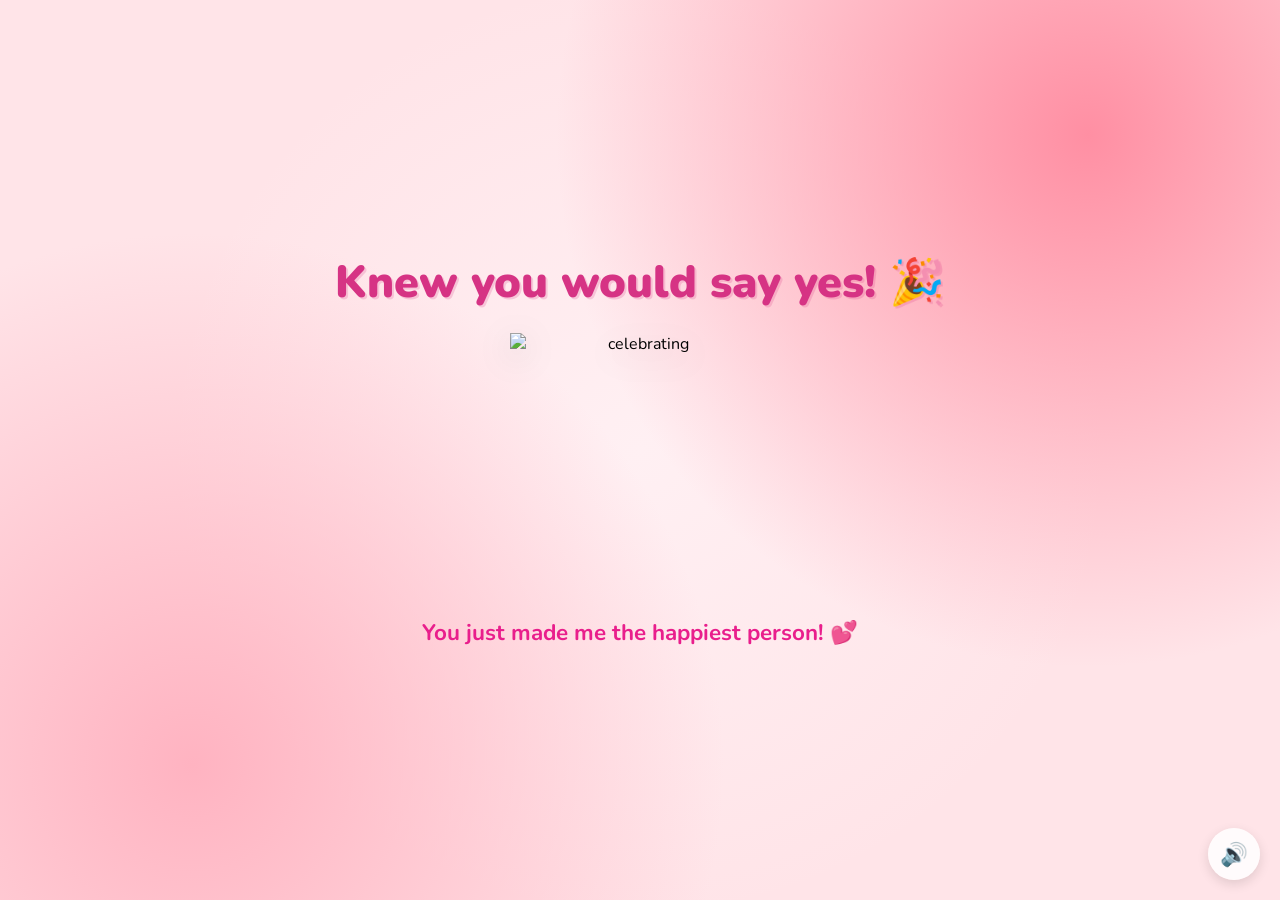
==== yes.html @ 76525b05 "Create yes.html" ====
<!DOCTYPE html>
<html lang="en">
<head>
    <meta charset="UTF-8">
    <meta name="viewport" content="width=device-width, initial-scale=1.0">
    <title>Yay! 🎉</title>
    <link rel="preconnect" href="https://fonts.googleapis.com">
    <link href="https://fonts.googleapis.com/css2?family=Nunito:wght@400;700;800;900&display=swap" rel="stylesheet">
    <link rel="stylesheet" href="style.css">
    <script src="https://cdn.jsdelivr.net/npm/canvas-confetti@1.9.2/dist/confetti.browser.min.js"></script>
</head>
<body>
    <div class="hearts-bg"></div>

    <div class="container yes-container">
        <h1 class="yes-title">Knew you would say yes! 🎉</h1>

        <div class="gif-container">
            <img id="cat-gif" src="https://media.tenor.com/eNHbizSfVb0AAAAj/lovemode-cute.gif" alt="celebrating">
        </div>

        <p class="yes-message">You just made me the happiest person! 💕</p>
    </div>

    <audio id="bg-music" loop>
        <source src="music/beabadoobee - Glue Song (Lyrics).mp3" type="audio/mpeg">
    </audio>

    <button id="music-toggle" onclick="toggleMusic()" title="Toggle music">🔊</button>

    <script src="yes-script.js"></script>
</body>
</html>
---- style.css ----
* {
    margin: 0;
    padding: 0;
    box-sizing: border-box;
}

body {
    background-color: #FFE4E8;
    font-family: 'Nunito', sans-serif;
    min-height: 100vh;
    display: flex;
    justify-content: center;
    align-items: center;
    overflow: hidden;
    background-image:
        radial-gradient(circle at 15% 85%, #ffb3c1 0%, transparent 40%),
        radial-gradient(circle at 85% 15%, #ff8fa3 0%, transparent 40%),
        radial-gradient(circle at 50% 50%, #fff0f3 0%, transparent 60%);
}

/* Floating hearts background */
.hearts-bg {
    position: fixed;
    top: 0; left: 0; right: 0; bottom: 0;
    pointer-events: none;
    z-index: 0;
    overflow: hidden;
}

.hearts-bg::before,
.hearts-bg::after {
    content: '💕 💗 💖 💝 💓';
    position: absolute;
    font-size: 1.5rem;
    opacity: 0.15;
    animation: floatHearts 12s linear infinite;
    white-space: nowrap;
    top: 100%;
    left: 10%;
}

.hearts-bg::after {
    animation-delay: 6s;
    left: 60%;
    content: '💗 💕 💓 💖 💝';
}

@keyframes floatHearts {
    from { transform: translateY(0); opacity: 0.15; }
    to { transform: translateY(-110vh); opacity: 0; }
}

.container {
    position: relative;
    z-index: 1;
    text-align: center;
    padding: 40px 20px;
}

h1 {
    font-size: 2.4rem;
    color: #d63384;
    font-weight: 900;
    margin-bottom: 20px;
    text-shadow: 2px 2px 0px rgba(214, 51, 132, 0.2);
    animation: wiggle 2s ease-in-out infinite;
}

@keyframes wiggle {
    0%, 100% { transform: rotate(-1deg); }
    50% { transform: rotate(1deg); }
}

.gif-container {
    margin: 20px auto;
    display: flex;
    justify-content: center;
}

#cat-gif {
    width: 200px;
    height: 200px;
    object-fit: contain;
    filter: drop-shadow(0 8px 16px rgba(0,0,0,0.15));
    transition: opacity 0.3s ease;
}

.buttons {
    display: flex;
    gap: 20px;
    justify-content: center;
    align-items: center;
    margin-top: 30px;
    flex-wrap: wrap;
}

#yes-btn {
    background: linear-gradient(135deg, #4CAF50, #45a049);
    color: white;
    border: none;
    border-radius: 16px;
    font-size: 1.6rem;
    font-weight: 900;
    font-family: 'Nunito', sans-serif;
    padding: 18px 45px;
    cursor: pointer;
    transition: transform 0.15s, box-shadow 0.15s;
    box-shadow: 0 6px 20px rgba(76, 175, 80, 0.45);
    letter-spacing: 1px;
}

#yes-btn:hover {
    transform: scale(1.06) translateY(-2px);
    box-shadow: 0 10px 28px rgba(76, 175, 80, 0.55);
}

#yes-btn:active {
    transform: scale(0.98);
}

#no-btn {
    background: linear-gradient(135deg, #e74c3c, #c0392b);
    color: white;
    border: none;
    border-radius: 12px;
    font-size: 1rem;
    font-weight: 700;
    font-family: 'Nunito', sans-serif;
    padding: 12px 28px;
    cursor: pointer;
    transition: background 0.2s, left 0.25s ease, top 0.25s ease;
    box-shadow: 0 4px 14px rgba(231, 76, 60, 0.4);
}

#no-btn:hover {
    background: linear-gradient(135deg, #c0392b, #a93226);
}


#tease-toast {
    margin-top: 14px;
    font-size: 1rem;
    color: #d63384;
    font-weight: 700;
    font-style: italic;
    opacity: 0;
    transform: translateY(6px);
    transition: opacity 0.3s ease, transform 0.3s ease;
    min-height: 1.5rem;
}

#tease-toast.show {
    opacity: 1;
    transform: translateY(0);
}

/* Music toggle button */
#music-toggle {
    position: fixed;
    bottom: 20px;
    right: 20px;
    background: rgba(255, 255, 255, 0.85);
    border: none;
    border-radius: 50%;
    width: 52px;
    height: 52px;
    font-size: 1.4rem;
    cursor: pointer;
    backdrop-filter: blur(10px);
    box-shadow: 0 4px 12px rgba(0, 0, 0, 0.12);
    transition: transform 0.2s;
    z-index: 100;
}

#music-toggle:hover {
    transform: scale(1.1);
}

/* Yes page specific */
.yes-container h1.yes-title {
    font-size: 2.8rem;
    animation: bounceTitle 0.6s ease infinite alternate;
}

@keyframes bounceTitle {
    from { transform: translateY(0) rotate(-1deg); }
    to { transform: translateY(-12px) rotate(1deg); }
}

.yes-message {
    font-size: 1.4rem;
    color: #e91e8c;
    font-weight: 700;
    margin-top: 24px;
    animation: fadeIn 1s ease 0.5s both;
}

@keyframes fadeIn {
    from { opacity: 0; transform: translateY(10px); }
    to { opacity: 1; transform: translateY(0); }
}

.yes-container #cat-gif {
    width: 260px;
    height: 260px;
}
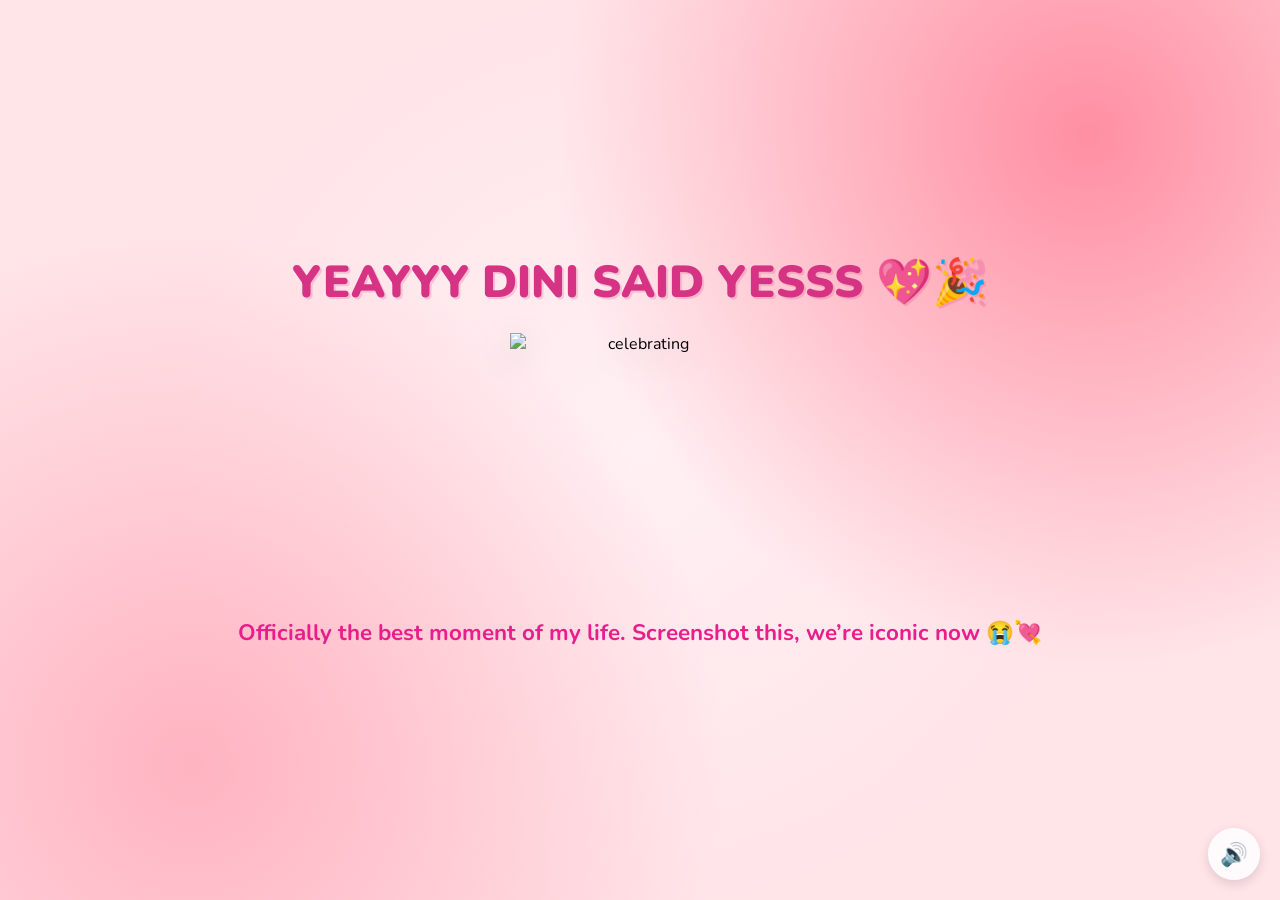
==== commit 48fb5202: "Update yes.html" ====
--- a/yes.html
+++ b/yes.html
@@ -13,17 +13,17 @@
     <div class="hearts-bg"></div>
 
     <div class="container yes-container">
-        <h1 class="yes-title">Knew you would say yes! 🎉</h1>
+        <h1 class="yes-title">YEAYYY DINI SAID YESSS 💖🎉</h1>
 
         <div class="gif-container">
             <img id="cat-gif" src="https://media.tenor.com/eNHbizSfVb0AAAAj/lovemode-cute.gif" alt="celebrating">
         </div>
 
-        <p class="yes-message">You just made me the happiest person! 💕</p>
+        <p class="yes-message">Officially the best moment of my life. Screenshot this, we’re iconic now 😭💘</p>
     </div>
 
     <audio id="bg-music" loop>
-        <source src="music/beabadoobee - Glue Song (Lyrics).mp3" type="audio/mpeg">
+       <source src="glue-song.mp3" type="audio/mpeg">
     </audio>
 
     <button id="music-toggle" onclick="toggleMusic()" title="Toggle music">🔊</button>
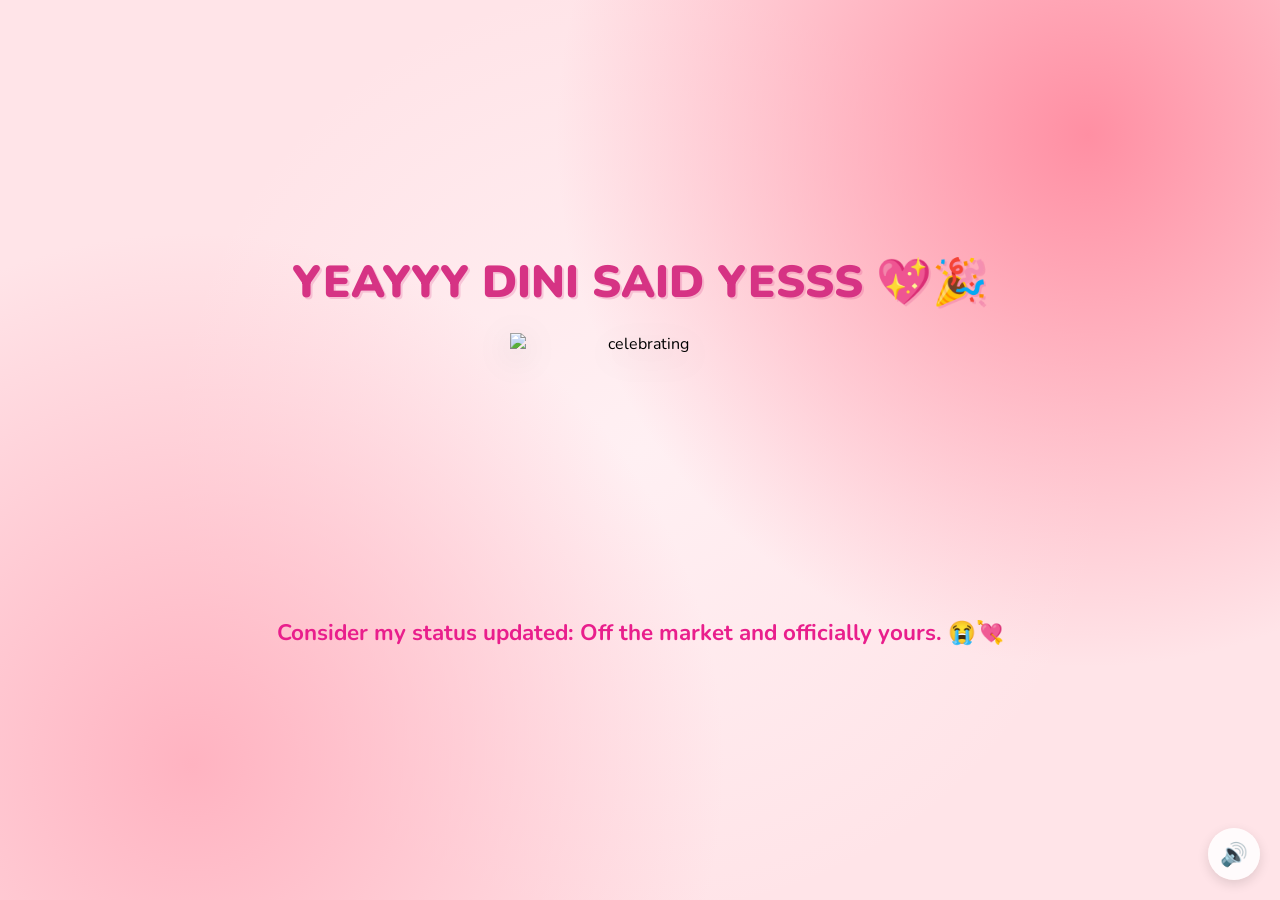
==== commit 107c8a3f: "Update yes.html" ====
--- a/yes.html
+++ b/yes.html
@@ -19,7 +19,7 @@
             <img id="cat-gif" src="https://media.tenor.com/eNHbizSfVb0AAAAj/lovemode-cute.gif" alt="celebrating">
         </div>
 
-        <p class="yes-message">Officially the best moment of my life. Screenshot this, we’re iconic now 😭💘</p>
+        <p class="yes-message">Consider my status updated: Off the market and officially yours. 😭💘</p>
     </div>
 
     <audio id="bg-music" loop>
--- a/style.css
+++ b/style.css
@@ -204,3 +204,14 @@
     width: 260px;
     height: 260px;
 }
+
+@keyframes fallHeart {
+  from {
+    transform: translateY(0) rotate(0deg);
+    opacity: 1;
+  }
+  to {
+    transform: translateY(110vh) rotate(360deg);
+    opacity: 0;
+  }
+}
